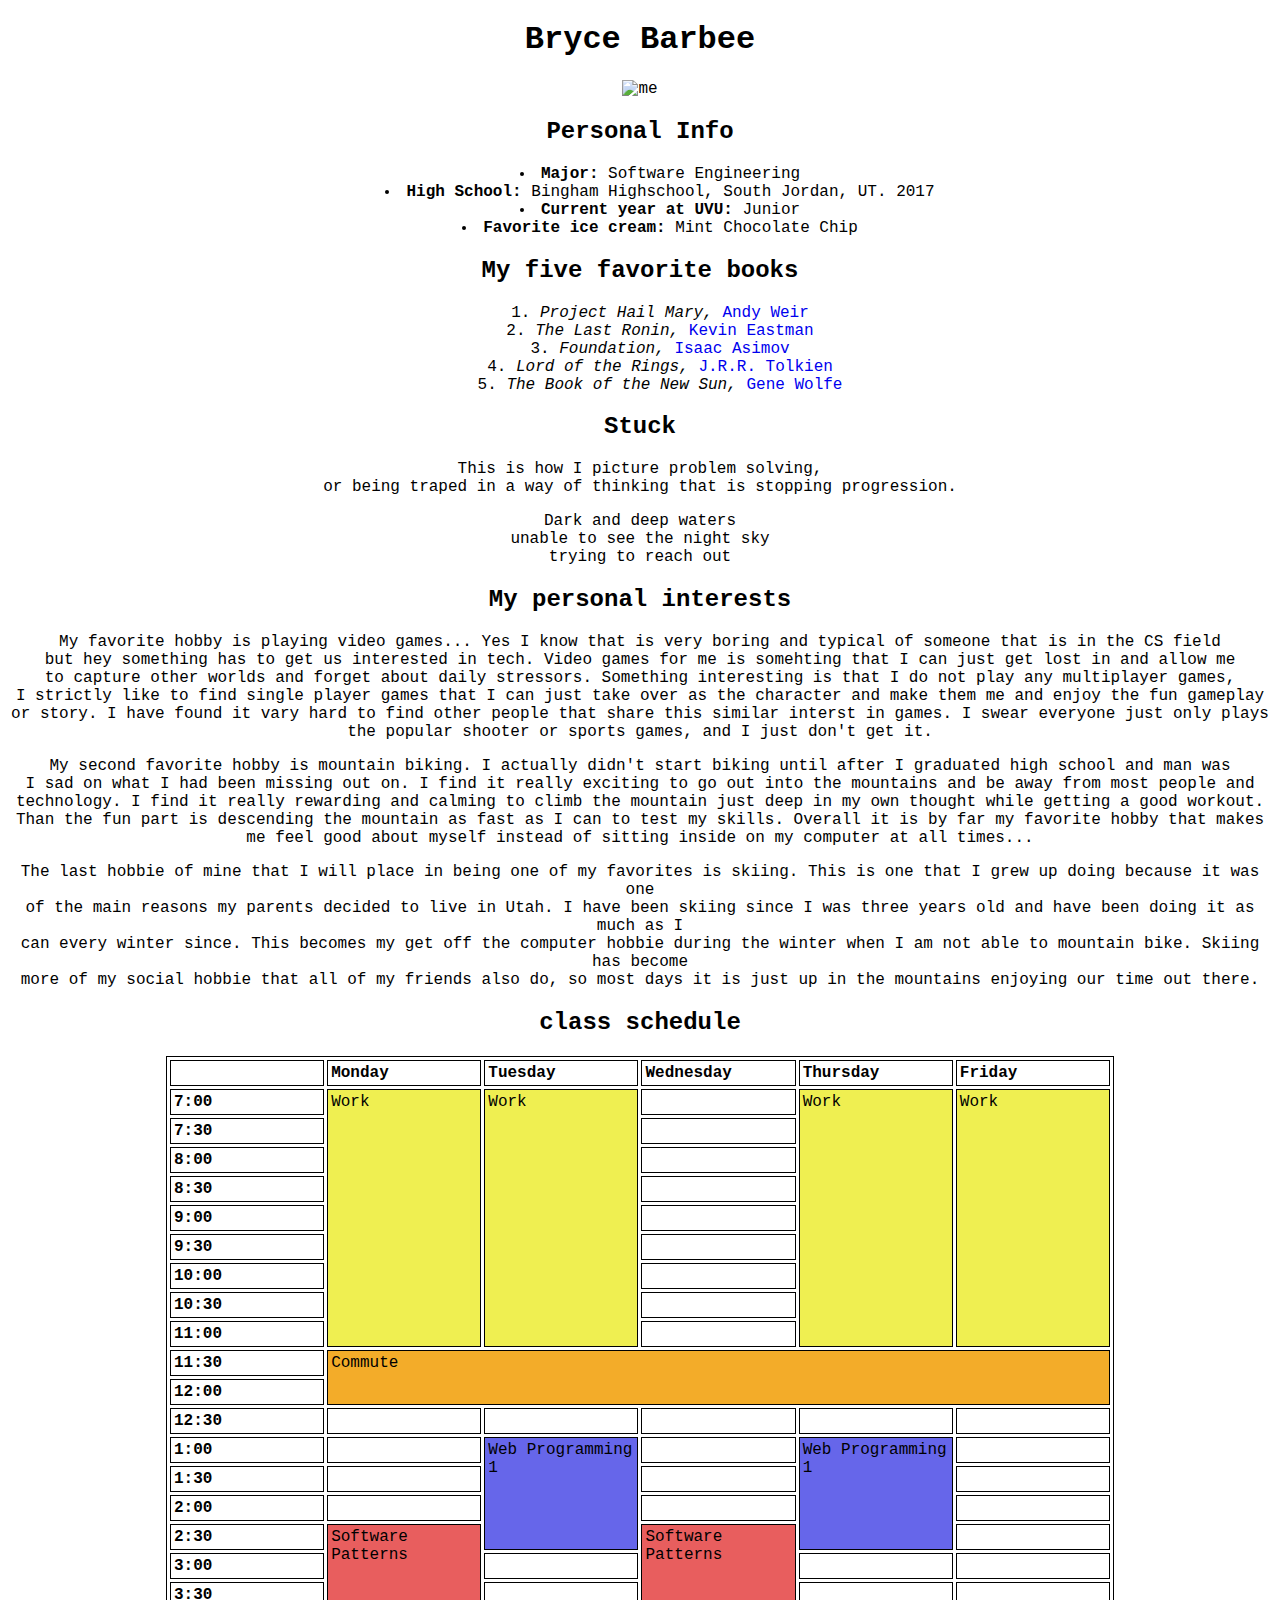
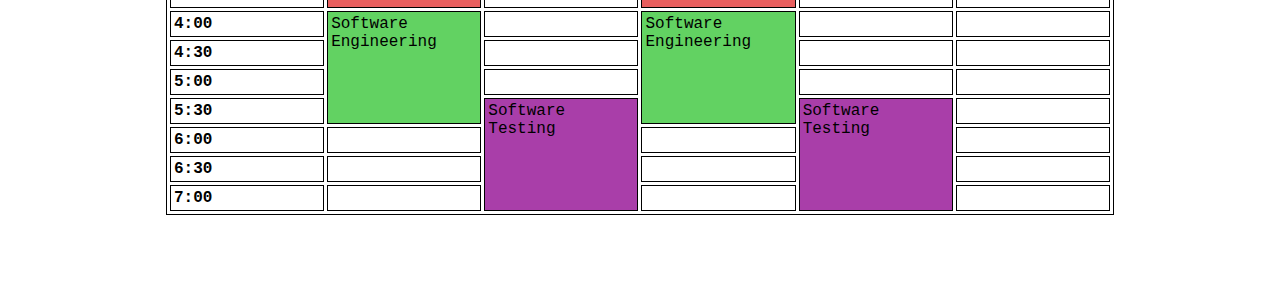
==== Project 1/CS_2550_About_Me.html @ f8706096 "Add files via upload" ====
<!DOCTYPE html>
<html>
    <head>
        <title>About Bryce</title>
        <style>
            body{
                background-image: url(https://img.freepik.com/free-vector/minimalist-white-background-with-square-design_1048-12140.jpg?t=st=1725045332~exp=1725048932~hmac=db0fd92845664782666372bd791fc493dd180aca17bb1e5f6aff4c47c762b6ac&w=1800);
                text-align: center;
                list-style-position: inside;
                font-family: Monospace;
                font-size: 16px;
            }
            table{
                width: 75%;
            }
            table, th, td{
                border: 1px solid black;
                border-spacing: 3px;
                margin: auto;
            }
            th,td{
                padding: 3px;
                text-align: left;
                vertical-align: top;
                width: 15%;
            }
            a{
                text-decoration: none;
            }
            a:hover{
                text-decoration: underline;
            }
        </style>
        <link rel="stylesheet" href="css/main.css">
    </head>
    <body>
        <header>
            <h1>Bryce Barbee</h1>
        </header>
        <img src="fillmurray" alt="me">
        <section class="personal_info">
            <h2>Personal Info</h2>
            <ul>
                <li><b>Major:</b> Software Engineering</li>
                <li><b>High School:</b> Bingham Highschool, South Jordan, UT. 2017</li>
                <li><b>Current year at UVU:</b> Junior</li>
                <li><b>Favorite ice cream:</b> Mint Chocolate Chip</li>
            </ul>
        </section>
        <section class="books">
            <h2>My five favorite books</h2>
            <ol>
                <li><i>Project Hail Mary, </i><a href="https://andyweirauthor.com/" target="_blank">Andy Weir</a></li>
                <li><i>The Last Ronin, </i><a href="https://fan.kevineastmanstudios.com/" target="_blank">Kevin Eastman</a></li>
                <li><i>Foundation, </i><a href="https://en.wikipedia.org/wiki/Isaac_Asimov" target="_blank">Isaac Asimov</a></li>
                <li><i>Lord of the Rings, </i><a href="https://tolkiengateway.net/wiki/J.R.R._Tolkien" target="_blank">J.R.R. Tolkien</a></li>
                <li><i>The Book of the New Sun, </i><a href="https://en.wikipedia.org/wiki/Gene_Wolfe" target="_blank">Gene Wolfe</a></li>
            </ol>
        </section>
        <section class="Haiku">
            <h2>Stuck</h2>
            <p>This is how I picture problem solving, <br>
            or being traped in a way of thinking that is stopping progression.</p>
            <p>Dark and deep waters<br>
            unable to see the night sky<br>
            trying to reach out</P>

        </section>
        <section class="essay">
            <h2>My personal interests</h2>
            <p>My favorite hobby is playing video games... Yes I know that is very boring and typical of someone that is in the CS field<br> 
            but hey something has to get us interested in tech. Video games for me is somehting that I can just get lost in and allow me<br>
            to capture other worlds and forget about daily stressors. Something interesting is that I do not play any multiplayer games,<br>
            I strictly like to find single player games that I can just take over as the character and make them me and enjoy the fun gameplay<br>
            or story. I have found it vary hard to find other people that share this similar interst in games. I swear everyone just only plays<br>
            the popular shooter or sports games, and I just don't get it.</p>
            <p>My second favorite hobby is mountain biking. I actually didn't start biking until after I graduated high school and man was<br>
            I sad on what I had been missing out on. I find it really exciting to go out into the mountains and be away from most people and<br>
            technology. I find it really rewarding and calming to climb the mountain just deep in my own thought while getting a good workout.<br>
            Than the fun part is descending the mountain as fast as I can to test my skills. Overall it is by far my favorite hobby that makes<br>
            me feel good about myself instead of sitting inside on my computer at all times...</p>
            <p>The last hobbie of mine that I will place in being one of my favorites is skiing. This is one that I grew up doing because it was one<br>
            of the main reasons my parents decided to live in Utah. I have been skiing since I was three years old and have been doing it as much as I<br>
            can every winter since. This becomes my get off the computer hobbie during the winter when I am not able to mountain bike. Skiing has become<br>
            more of my social hobbie that all of my friends also do, so most days it is just up in the mountains enjoying our time out there.</p>
        </section>
        <section class="schedule">
            <h2>class schedule</h2>
            <table>
                <tr>
                    <th></th>
                    <th>Monday</th>
                    <th>Tuesday</th>
                    <th>Wednesday</th>
                    <th>Thursday</th>
                    <th>Friday</th>
                </tr>
                <tr>
                    <th>7:00</th>
                    <td rowspan="9" style="background-color: rgb(239, 239, 81);">Work</td>
                    <td rowspan="9" style="background-color: rgb(239, 239, 81);">Work</td>
                    <td></td>
                    <td rowspan="9" style="background-color: rgb(239, 239, 81);">Work</td>
                    <td rowspan="9" style="background-color: rgb(239, 239, 81);">Work</td>
                </tr>
                <tr>
                    <th>7:30</th>
                    <td></td>
                </tr>
                <tr>
                    <th>8:00</th>
                    <td></td>
                </tr>
                <tr>
                    <th>8:30</th>
                    <td></td>
                </tr>
                <tr>
                    <th>9:00</th>
                    <td></td>
                </tr>
                <tr>
                    <th>9:30</th>
                    <td></td>
                </tr>
                <tr>
                    <th>10:00</th>
                    <td></td>
                </tr>
                <tr>
                    <th>10:30</th>
                    <td></td>
                </tr>
                <tr>
                    <th>11:00</th>
                    <td></td>
                </tr>
                <tr>
                    <th>11:30</th>
                    <td colspan="5" rowspan="2" style="background-color: rgb(243, 172, 41);">Commute</td>
                </tr>
                <tr>
                    <th>12:00</th>
                </tr>
                <tr>
                    <th>12:30</th>
                    <td></td>
                    <td></td>
                    <td></td>
                    <td></td>
                    <td></td>
                </tr>
                <tr>
                    <th>1:00</th>
                    <td></td>
                    <td rowspan="4" style="background-color: rgb(102, 102, 234);">Web Programming 1</td>
                    <td></td>
                    <td rowspan="4" style="background-color: rgb(102, 102, 234);">Web Programming 1</td>
                    <td></td>
                </tr>
                <tr>
                    <th>1:30</th>
                    <td></td>
                    <td></td>
                    <td></td>
                </tr>
                <tr>
                    <th>2:00</th>
                    <td></td>
                    <td></td>
                    <td></td>
                </tr>
                <tr>
                    <th>2:30</th>
                    <td rowspan="3" style="background-color: rgb(232, 94, 94);">Software Patterns</td>
                    <td rowspan="3" style="background-color: rgb(232, 94, 94);">Software Patterns</td>
                    <td></td>
                </tr>
                <tr>
                    <th>3:00</th>
                    <td></td>
                    <td></td>
                    <td></td>
                </tr>
                <tr>
                    <th>3:30</th>
                    <td></td>
                    <td></td>
                    <td></td>
                </tr>
                <tr>
                    <th>4:00</th>
                    <td rowspan="4" style="background-color: rgb(98, 210, 98);">Software Engineering</td>
                    <td></td>
                    <td rowspan="4" style="background-color: rgb(98, 210, 98);">Software Engineering</td>
                    <td></td>
                    <td></td>
                </tr>
                <tr>
                    <th>4:30</th>
                    <td></td>
                    <td></td>
                    <td></td>
                </tr>
                <tr>
                    <th>5:00</th>
                    <td></td>
                    <td></td>
                    <td></td>
                </tr>
                <tr>
                    <th>5:30</th>
                    <td rowspan="4" style="background-color: rgb(169, 62, 169);">Software Testing</td>
                    <td rowspan="4" style="background-color: rgb(169, 62, 169);">Software Testing</td>
                    <td></td>
                </tr>
                <tr>
                    <th>6:00</th>
                    <td></td>
                    <td></td>
                    <td></td>
                </tr>
                <tr>
                    <th>6:30</th>
                    <td></td>
                    <td></td>
                    <td></td>
                </tr>
                <tr>
                    <th>7:00</th>
                    <td></td>
                    <td></td>
                    <td></td>
                </tr>
            </table>
        </section>
    </body>
</html>
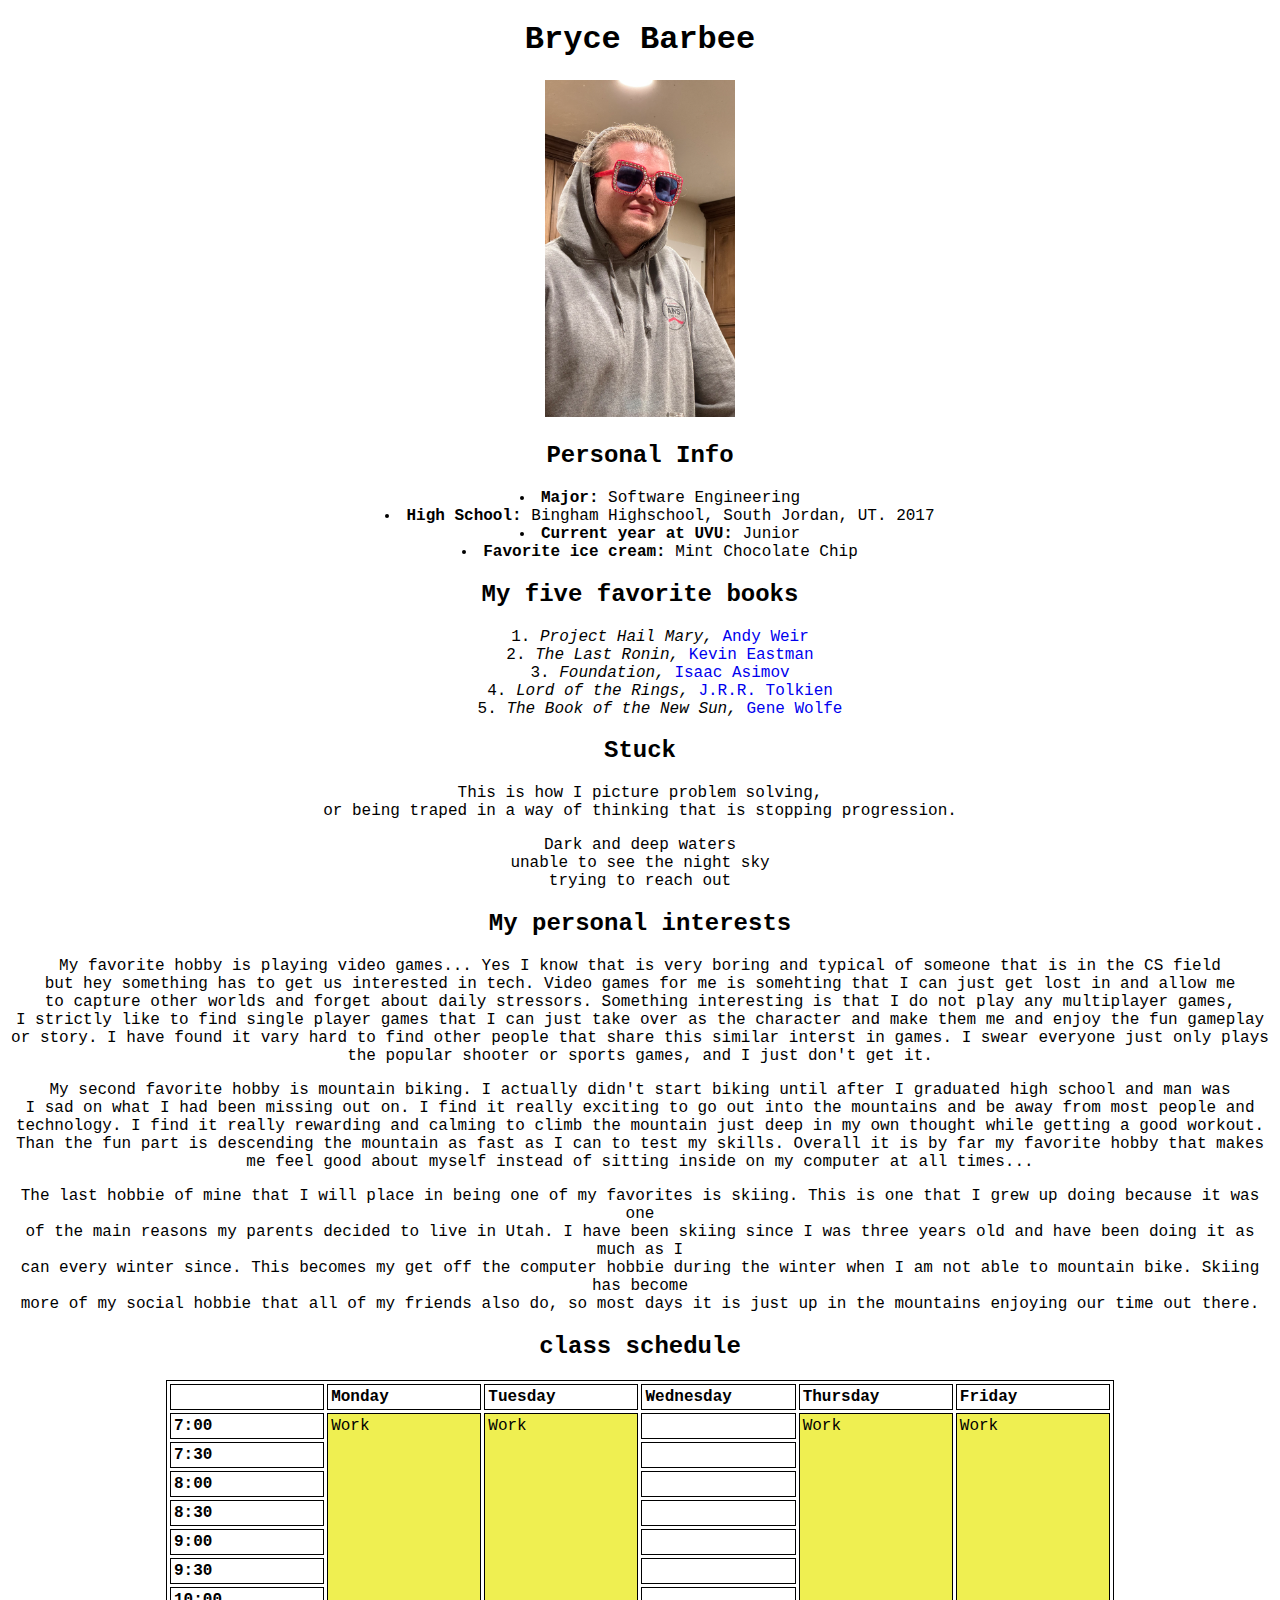
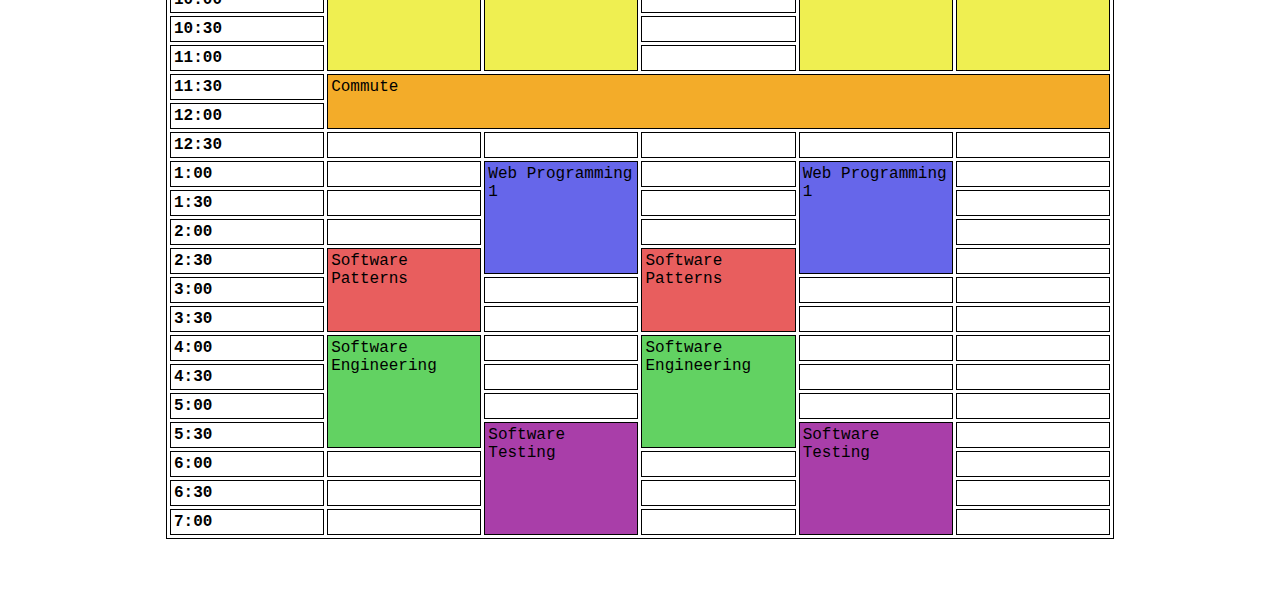
==== commit a60c2948: "Update CS_2550_About_Me.html" ====
--- a/Project 1/CS_2550_About_Me.html
+++ b/Project 1/CS_2550_About_Me.html
@@ -37,7 +37,7 @@
         <header>
             <h1>Bryce Barbee</h1>
         </header>
-        <img src="fillmurray" alt="me">
+        <img src="imageofme.jpg" alt="Bryce" width="15%">
         <section class="personal_info">
             <h2>Personal Info</h2>
             <ul>
@@ -235,4 +235,4 @@
             </table>
         </section>
     </body>
-</html>+</html>
